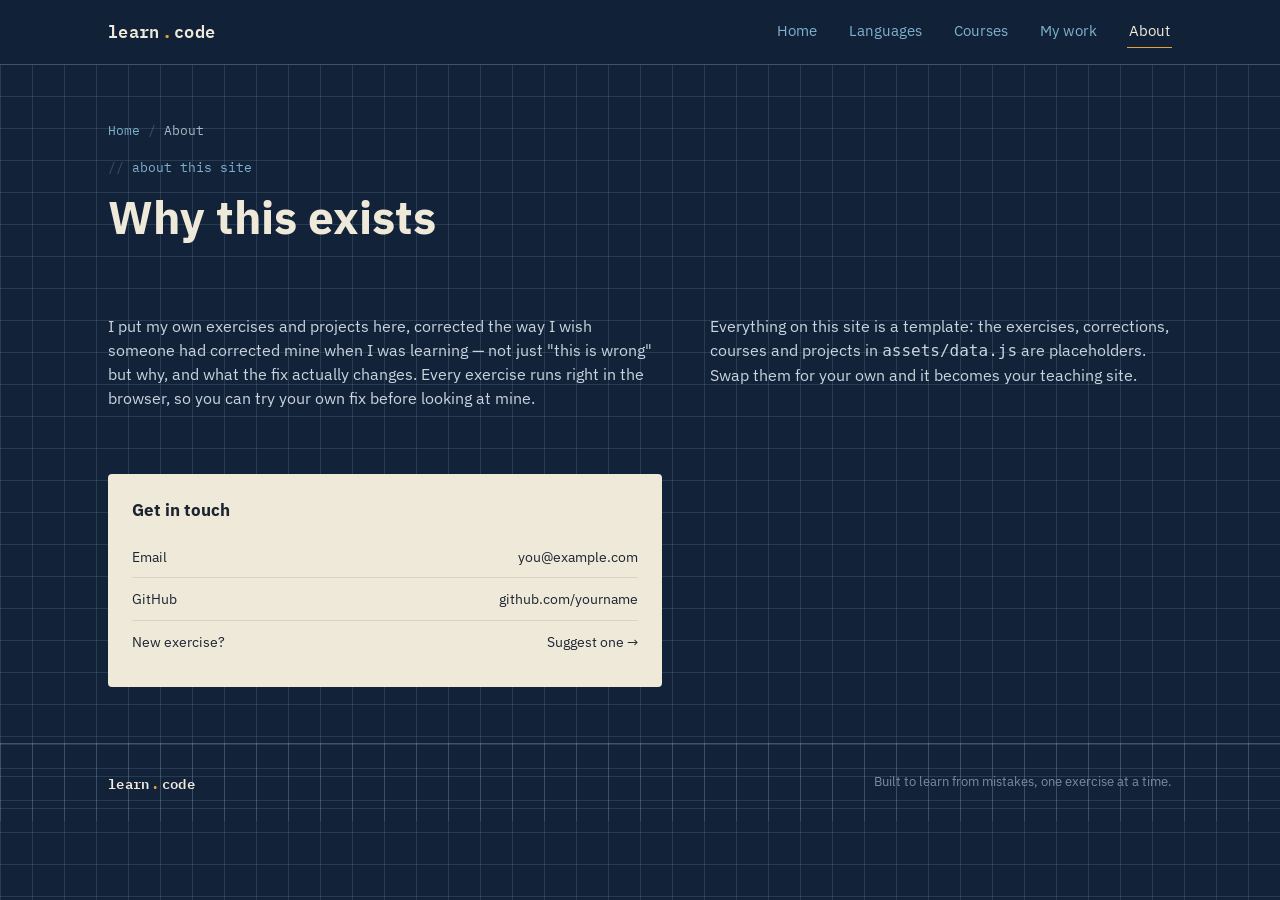
==== about.html @ c36f059e "Add files via upload" ====
<!DOCTYPE html>
<html lang="en">
<head>
<meta charset="UTF-8">
<meta name="viewport" content="width=device-width, initial-scale=1.0">
<title>About — learn.code</title>
<meta name="description" content="Why this site exists: learn to code by running exercises and reading real corrections.">
<link rel="canonical" href="https://mohamedaminerk.github.io/learn-code/about.html">
<meta property="og:type" content="website">
<meta property="og:title" content="About — learn.code">
<meta name="robots" content="index, follow">
<link rel="icon" href="assets/favicon.svg" type="image/svg+xml">
<link rel="alternate icon" href="assets/favicon.ico">
<link rel="apple-touch-icon" href="assets/apple-touch-icon.png">
<link rel="preconnect" href="https://fonts.googleapis.com">
<link rel="preconnect" href="https://fonts.gstatic.com" crossorigin>
<link href="https://fonts.googleapis.com/css2?family=IBM+Plex+Sans:ital,wght@0,400;0,500;0,600;0,700;1,400&family=IBM+Plex+Mono:wght@400;500;600&display=swap" rel="stylesheet">
<link rel="stylesheet" href="assets/style.css">
</head>
<body class="blueprint">

<header class="site">
  <div class="nav-inner">
    <a href="index.html" class="logo">learn<span class="dot">.</span>code</a>
    <button class="nav-toggle" id="navToggle" aria-expanded="false" aria-controls="navLinks">menu</button>
    <nav class="links" id="navLinks">
      <a href="index.html" data-nav="home">Home</a>
      <a href="language.html?lang=c" data-nav="languages">Languages</a>
      <a href="courses.html" data-nav="courses">Courses</a>
      <a href="work.html" data-nav="work">My work</a>
      <a href="about.html" data-nav="about">About</a>
    </nav>
  </div>
</header>

<main>
  <section class="page-head">
    <div class="wrap">
      <div class="breadcrumb"><a href="index.html">Home</a><span class="sep">/</span><span class="current">About</span></div>
      <p class="page-tag">about this site</p>
      <h1 class="page-title">Why this exists</h1>
    </div>
  </section>

  <section style="padding-top:0;">
    <div class="wrap">
      <div class="about">
        <p>I put my own exercises and projects here, corrected the way I wish someone had corrected mine when I was learning — not just "this is wrong" but why, and what the fix actually changes. Every exercise runs right in the browser, so you can try your own fix before looking at mine.</p>
        <p>Everything on this site is a template: the exercises, corrections, courses and projects in <code>assets/data.js</code> are placeholders. Swap them for your own and it becomes your teaching site.</p>

        <div class="contact-card">
          <h3>Get in touch</h3>
          <div class="contact-row"><span>Email</span><span>you@example.com</span></div>
          <div class="contact-row"><span>GitHub</span><span>github.com/yourname</span></div>
          <div class="contact-row"><span>New exercise?</span><span>Suggest one →</span></div>
        </div>
      </div>
    </div>
  </section>
</main>

<footer class="blueprint">
  <div class="wrap">
    <span class="logo">learn<span class="dot">.</span>code</span>
    <span>Built to learn from mistakes, one exercise at a time.</span>
  </div>
</footer>

<script src="assets/data.js"></script>
<script src="assets/app.js"></script>
<script>
  initNav("about");
</script>
</body>
</html>
---- assets/style.css ----
/* ============ tokens ============ */
:root{
  --blue-deep:#122238;
  --blue-panel:#16293f;
  --blue-panel-2:#1c3350;
  --grid-line: rgba(148, 189, 214, 0.16);
  --grid-line-strong: rgba(148, 189, 214, 0.32);
  --paper:#efe9da;
  --paper-dim:#e4ddc9;
  --ink:#1b2430;
  --ink-soft:#4a5568;
  --amber:#e6a13d;
  --amber-dim:#c98a2c;
  --green:#5da97a;
  --rose:#c9705f;
  --sky:#7fb2cf;
  --max-w: 1120px;
  --radius-card: 3px;
  --font-body: 'IBM Plex Sans', sans-serif;
  --font-mono: 'IBM Plex Mono', monospace;
}

*{ box-sizing:border-box; }
html{ scroll-behavior:smooth; }
@media (prefers-reduced-motion: reduce){
  html{ scroll-behavior:auto; }
  *{ animation-duration:0.001ms !important; transition-duration:0.001ms !important; }
}

body{
  margin:0;
  background:var(--blue-deep);
  color:var(--paper);
  font-family:var(--font-body);
  line-height:1.5;
  -webkit-font-smoothing:antialiased;
  min-height:100vh;
}

a{ color:inherit; }
img{ max-width:100%; display:block; }
::selection{ background:var(--amber); color:var(--blue-deep); }
:focus-visible{ outline:2px solid var(--amber); outline-offset:3px; }

.blueprint{
  background-image:
    linear-gradient(var(--grid-line) 1px, transparent 1px),
    linear-gradient(90deg, var(--grid-line) 1px, transparent 1px);
  background-size: 32px 32px;
}

.wrap{ max-width:var(--max-w); margin:0 auto; padding:0 28px; }

/* ============ nav ============ */
header.site{
  position:sticky; top:0; z-index:50;
  background:rgba(18,34,56,0.92);
  backdrop-filter: blur(6px);
  border-bottom:1px solid var(--grid-line-strong);
}
.nav-inner{
  max-width:var(--max-w); margin:0 auto; padding:16px 28px;
  display:flex; align-items:center; justify-content:space-between; gap:24px;
  position:relative;
}
.logo{
  font-family:var(--font-mono); font-weight:600; font-size:1.05rem;
  letter-spacing:0.02em; color:var(--paper); text-decoration:none;
  display:flex; align-items:baseline; gap:2px;
}
.logo .dot{ color:var(--amber); }
nav.links{ display:flex; gap:28px; }
nav.links a{
  text-decoration:none; font-size:0.94rem; color:var(--sky);
  padding:4px 2px; border-bottom:1px solid transparent;
  transition:border-color .15s ease, color .15s ease;
}
nav.links a:hover, nav.links a.current{ color:var(--paper); border-color:var(--amber); }
.nav-toggle{ display:none; }

@media (max-width:760px){
  nav.links{
    position:absolute; top:100%; left:0; right:0; flex-direction:column; gap:0;
    background:var(--blue-panel); border-bottom:1px solid var(--grid-line-strong);
    max-height:0; overflow:hidden;
  }
  nav.links.open{ max-height:400px; }
  nav.links a{ padding:14px 28px; border-bottom:1px solid var(--grid-line); }
  .nav-toggle{
    display:block; background:none; border:1px solid var(--grid-line-strong);
    color:var(--paper); font-family:var(--font-mono); font-size:0.85rem;
    padding:6px 10px; cursor:pointer; border-radius:2px;
  }
}

/* ============ page header ============ */
.page-head{ padding:56px 0 40px; }
.page-tag{ font-family:var(--font-mono); font-size:0.82rem; color:var(--sky); margin:0 0 14px; }
.page-tag::before{ content:"// "; color:var(--grid-line-strong); }
h1.page-title{ font-size:clamp(2rem, 4.4vw, 2.9rem); font-weight:700; line-height:1.1; margin:0 0 16px; color:var(--paper); }
.page-sub{ font-size:1.02rem; color:#c9d4de; max-width:60ch; margin:0; }

.breadcrumb{
  font-family:var(--font-mono); font-size:0.8rem; color:var(--sky);
  display:flex; gap:8px; align-items:center; margin-bottom:18px;
}
.breadcrumb a{ text-decoration:none; color:var(--sky); }
.breadcrumb a:hover{ text-decoration:underline; }
.breadcrumb span.sep{ color:var(--grid-line-strong); }
.breadcrumb span.current{ color:#a9b8c6; }

section{ padding:56px 0; }
.section-head{
  display:flex; align-items:flex-end; justify-content:space-between;
  gap:24px; margin-bottom:34px; flex-wrap:wrap;
}
h2.section-title{ font-size:clamp(1.5rem, 3vw, 1.9rem); font-weight:700; margin:0; color:var(--paper); }
.section-desc{ color:#a9b8c6; max-width:50ch; margin:8px 0 0; font-size:0.96rem; }
.section-index{ font-family:var(--font-mono); font-size:0.8rem; color:var(--sky); }

/* ============ buttons ============ */
.btn{
  font-family:var(--font-body); font-weight:600; font-size:0.95rem;
  padding:12px 22px; border-radius:2px; text-decoration:none; display:inline-block;
  border:1px solid transparent; cursor:pointer;
  transition:transform .12s ease, background .15s ease, border-color .15s ease;
}
.btn:hover{ transform:translateY(-1px); }
.btn-primary{ background:var(--amber); color:var(--blue-deep); }
.btn-primary:hover{ background:#f0ad4d; }
.btn-ghost{ background:transparent; color:var(--paper); border-color:var(--grid-line-strong); }
.btn-ghost:hover{ border-color:var(--sky); }
.btn-sm{ padding:8px 14px; font-size:0.85rem; }
.btn[disabled]{ opacity:0.55; cursor:not-allowed; transform:none; }

/* ============ language cards (home) ============ */
.lang-grid{ display:grid; grid-template-columns:repeat(3, 1fr); gap:20px; }
@media (max-width:820px){ .lang-grid{ grid-template-columns:1fr; } }
.lang-card{
  background:var(--paper); color:var(--ink); border-radius:var(--radius-card);
  padding:26px 24px 22px; position:relative; border-top:4px solid var(--c-accent, var(--amber));
  transition:transform .15s ease, box-shadow .15s ease;
  text-decoration:none; display:block; cursor:pointer;
}
.lang-card:hover{ transform:translateY(-3px); box-shadow:0 14px 30px -18px rgba(0,0,0,0.55); }
.lang-card[data-lang="c"]{ --c-accent:#7fa7c9; }
.lang-card[data-lang="java"]{ --c-accent:var(--rose); }
.lang-card[data-lang="python"]{ --c-accent:var(--green); }
.lang-name{ font-size:1.3rem; font-weight:700; margin:0 0 6px; color:var(--ink); }
.lang-desc{ font-size:0.92rem; color:var(--ink-soft); margin:0 0 18px; min-height:3.2em; }
.lang-stats{ display:flex; gap:18px; font-family:var(--font-mono); font-size:0.78rem; color:var(--ink-soft); margin-bottom:18px; }
.lang-stats b{ color:var(--ink); display:block; font-size:1.05rem; font-family:var(--font-body); }
.lang-btn{
  font-family:var(--font-mono); font-size:0.82rem; font-weight:500; background:none;
  border:1px solid rgba(27,36,48,0.25); color:var(--ink); padding:8px 14px; border-radius:2px;
}

/* ============ demo card (home hero) ============ */
.demo-card{ background:var(--blue-panel); border:1px solid var(--grid-line-strong); border-radius:4px; max-width:560px; overflow:hidden; }
.demo-bar{ display:flex; align-items:center; gap:8px; padding:9px 14px; background:var(--blue-panel-2); border-bottom:1px solid var(--grid-line-strong); font-family:var(--font-mono); font-size:0.78rem; color:#9fb4c4; }
.demo-bar .puck{ width:9px; height:9px; border-radius:50%; background:#39506a; }
.demo-body{ padding:16px 18px; font-family:var(--font-mono); font-size:0.86rem; }
.demo-body pre{ margin:0; white-space:pre-wrap; }
.line-bad{ color:var(--rose); } .line-bad::before{ content:"- "; }
.line-good{ color:var(--green); } .line-good::before{ content:"+ "; }
.line-note{ color:#7c8ba0; }
.hero-cta{ display:flex; gap:14px; flex-wrap:wrap; margin:28px 0 48px; }

/* ============ filter pills ============ */
.filter-bar{ display:flex; gap:10px; margin-bottom:26px; flex-wrap:wrap; }
.filter-pill{
  font-family:var(--font-mono); font-size:0.82rem; background:transparent; color:#a9b8c6;
  border:1px solid var(--grid-line-strong); padding:8px 16px; border-radius:20px; cursor:pointer;
  text-decoration:none;
}
.filter-pill:hover{ border-color:var(--sky); color:var(--paper); }
.filter-pill.active{ background:var(--amber); color:var(--blue-deep); border-color:var(--amber); }

/* ============ exercise list cards (language page) ============ */
.exercise-list{ display:flex; flex-direction:column; gap:12px; }
.exercise-row{
  background:var(--paper); color:var(--ink); border-radius:var(--radius-card);
  padding:18px 22px; display:flex; align-items:center; justify-content:space-between;
  gap:16px; flex-wrap:wrap; text-decoration:none;
  transition:transform .12s ease;
}
.exercise-row:hover{ transform:translateX(4px); }
.ex-left{ display:flex; align-items:center; gap:14px; flex-wrap:wrap; }
.ex-title{ font-weight:600; font-size:1.02rem; color:var(--ink); }
.badge{ font-family:var(--font-mono); font-size:0.72rem; font-weight:500; padding:3px 9px; border-radius:20px; text-transform:lowercase; }
.badge-lang{ background:rgba(27,36,48,0.08); color:var(--ink-soft); }
.badge-beginner{ background:rgba(93,169,122,0.18); color:#2f6b47; }
.badge-intermediate{ background:rgba(230,161,61,0.2); color:#8a5c14; }
.badge-advanced{ background:rgba(201,112,95,0.2); color:#8f3d2c; }
.ex-arrow{ font-family:var(--font-mono); font-size:0.85rem; color:var(--ink-soft); }

/* ============ courses ============ */
.course-grid{ display:grid; grid-template-columns:repeat(3,1fr); gap:20px; }
@media (max-width:820px){ .course-grid{ grid-template-columns:1fr; } }
.course-card{ border:1px solid var(--grid-line-strong); border-radius:4px; padding:24px; }
.course-lang{ font-family:var(--font-mono); font-size:0.78rem; color:var(--sky); }
.course-title{ font-size:1.12rem; font-weight:700; margin:8px 0 18px; }
.module-list{ list-style:none; margin:0; padding:0; }
.module-list li{ display:flex; gap:12px; align-items:flex-start; padding:10px 0; border-top:1px solid var(--grid-line); font-size:0.9rem; color:#c9d4de; }
.module-list li:first-child{ border-top:none; }
.module-num{ font-family:var(--font-mono); color:var(--amber); font-size:0.82rem; flex:none; width:1.6em; }

/* ============ work grid ============ */
.work-grid{ display:grid; grid-template-columns:repeat(2,1fr); gap:20px; }
@media (max-width:820px){ .work-grid{ grid-template-columns:1fr; } }
.work-card{ background:var(--blue-panel); border:1px solid var(--grid-line-strong); border-radius:4px; padding:24px; display:flex; flex-direction:column; gap:14px; }
.work-top{ display:flex; justify-content:space-between; align-items:flex-start; gap:12px; }
.work-title{ font-size:1.08rem; font-weight:700; margin:0; }
.work-tags{ display:flex; gap:6px; flex-wrap:wrap; }
.tag{ font-family:var(--font-mono); font-size:0.72rem; color:#9fb4c4; border:1px solid var(--grid-line-strong); padding:2px 8px; border-radius:20px; }
.work-desc{ font-size:0.92rem; color:#b7c4d0; margin:0; }
.work-link{ font-family:var(--font-mono); font-size:0.82rem; color:var(--amber); text-decoration:none; align-self:flex-start; }
.work-link:hover{ text-decoration:underline; }

/* ============ exercise / codespace page ============ */
.ex-meta{ display:flex; gap:10px; align-items:center; margin-bottom:14px; flex-wrap:wrap; }
.ex-layout{ display:grid; grid-template-columns:1fr 1fr; gap:22px; align-items:start; }
@media (max-width:980px){ .ex-layout{ grid-template-columns:1fr; } }

.prompt-card{ background:var(--paper); color:var(--ink); border-radius:4px; padding:22px 24px; }
.prompt-card h3{ margin:0 0 10px; font-size:1rem; }
.prompt-card p{ font-size:0.94rem; color:var(--ink-soft); margin:0 0 12px; }
.prompt-card code{ background:rgba(27,36,48,0.07); padding:1px 5px; border-radius:3px; font-family:var(--font-mono); font-size:0.88em; }

.editor-card{ background:var(--blue-panel); border:1px solid var(--grid-line-strong); border-radius:4px; overflow:hidden; }
.editor-bar{ display:flex; align-items:center; justify-content:space-between; gap:10px; padding:10px 14px; background:var(--blue-panel-2); border-bottom:1px solid var(--grid-line-strong); }
.editor-bar .filename{ font-family:var(--font-mono); font-size:0.8rem; color:#9fb4c4; }
.editor-actions{ display:flex; gap:8px; }
.CodeMirror{ height:340px; font-family:var(--font-mono); font-size:0.86rem; background:var(--blue-deep) !important; color:#dbe6ee !important; }
.CodeMirror-gutters{ background:var(--blue-panel-2) !important; border-right:1px solid var(--grid-line) !important; }
.CodeMirror-linenumber{ color:#4a637c !important; }
.cm-keyword{ color:var(--sky) !important; }
.cm-comment{ color:#5f7891 !important; }
.cm-string{ color:var(--amber) !important; }
.cm-number{ color:#c9a5e0 !important; }

.output-card{ background:var(--blue-panel); border:1px solid var(--grid-line-strong); border-radius:4px; margin-top:16px; }
.output-bar{ display:flex; align-items:center; justify-content:space-between; padding:10px 14px; background:var(--blue-panel-2); border-bottom:1px solid var(--grid-line-strong); font-family:var(--font-mono); font-size:0.8rem; color:#9fb4c4; }
.output-body{ padding:16px 18px; font-family:var(--font-mono); font-size:0.84rem; white-space:pre-wrap; word-break:break-word; min-height:60px; color:#dbe6ee; }
.output-body.empty{ color:#5f7891; }
.output-body.err{ color:var(--rose); }

.result-banner{ display:flex; align-items:center; gap:10px; padding:12px 16px; font-family:var(--font-mono); font-size:0.85rem; border-top:1px solid var(--grid-line); }
.result-banner.pass{ color:var(--green); }
.result-banner.fail{ color:var(--rose); }
.result-banner.idle{ color:#7c8ba0; }

.correction-toggle{ margin-top:22px; }
.correction-panel{ background:var(--paper); color:var(--ink); border-radius:4px; padding:22px 24px; margin-top:14px; }
.correction-panel[hidden]{ display:none; }
.correction-label{ display:inline-flex; align-items:center; gap:6px; font-family:var(--font-mono); font-size:0.78rem; color:var(--green); margin:0 0 10px; }
.correction-label::before{ content:"✓"; }
.code-block{ background:var(--blue-deep); color:#dbe6ee; font-family:var(--font-mono); font-size:0.82rem; padding:16px 18px; border-radius:3px; overflow-x:auto; margin:10px 0; line-height:1.6; white-space:pre; }
.ex-note{ font-size:0.9rem; color:var(--ink-soft); margin-top:12px; border-left:2px solid var(--amber-dim); padding-left:12px; }
.piston-note{ font-size:0.78rem; color:#6f8298; margin-top:10px; font-family:var(--font-mono); }

.ex-nextprev{ display:flex; justify-content:space-between; margin-top:32px; gap:14px; flex-wrap:wrap; }

/* ============ about ============ */
.about{ display:grid; grid-template-columns:1.2fr 1fr; gap:48px; align-items:start; }
@media (max-width:820px){ .about{ grid-template-columns:1fr; } }
.about p{ color:#c9d4de; font-size:1rem; max-width:56ch; }
.contact-card{ background:var(--paper); color:var(--ink); border-radius:4px; padding:24px; }
.contact-card h3{ margin:0 0 12px; font-size:1.05rem; }
.contact-row{ display:flex; justify-content:space-between; padding:10px 0; border-top:1px solid rgba(27,36,48,0.1); font-size:0.9rem; }
.contact-row:first-of-type{ border-top:none; }

footer{ border-top:1px solid var(--grid-line-strong); padding:28px 0; font-size:0.82rem; color:#7c8ba0; }
footer .wrap{ display:flex; justify-content:space-between; flex-wrap:wrap; gap:10px; }
footer .logo{ font-size:0.9rem; }

.spinner{
  display:inline-block; width:13px; height:13px; border-radius:50%;
  border:2px solid rgba(230,161,61,0.3); border-top-color:var(--amber);
  animation:spin .7s linear infinite;
}
@keyframes spin{ to{ transform:rotate(360deg); } }
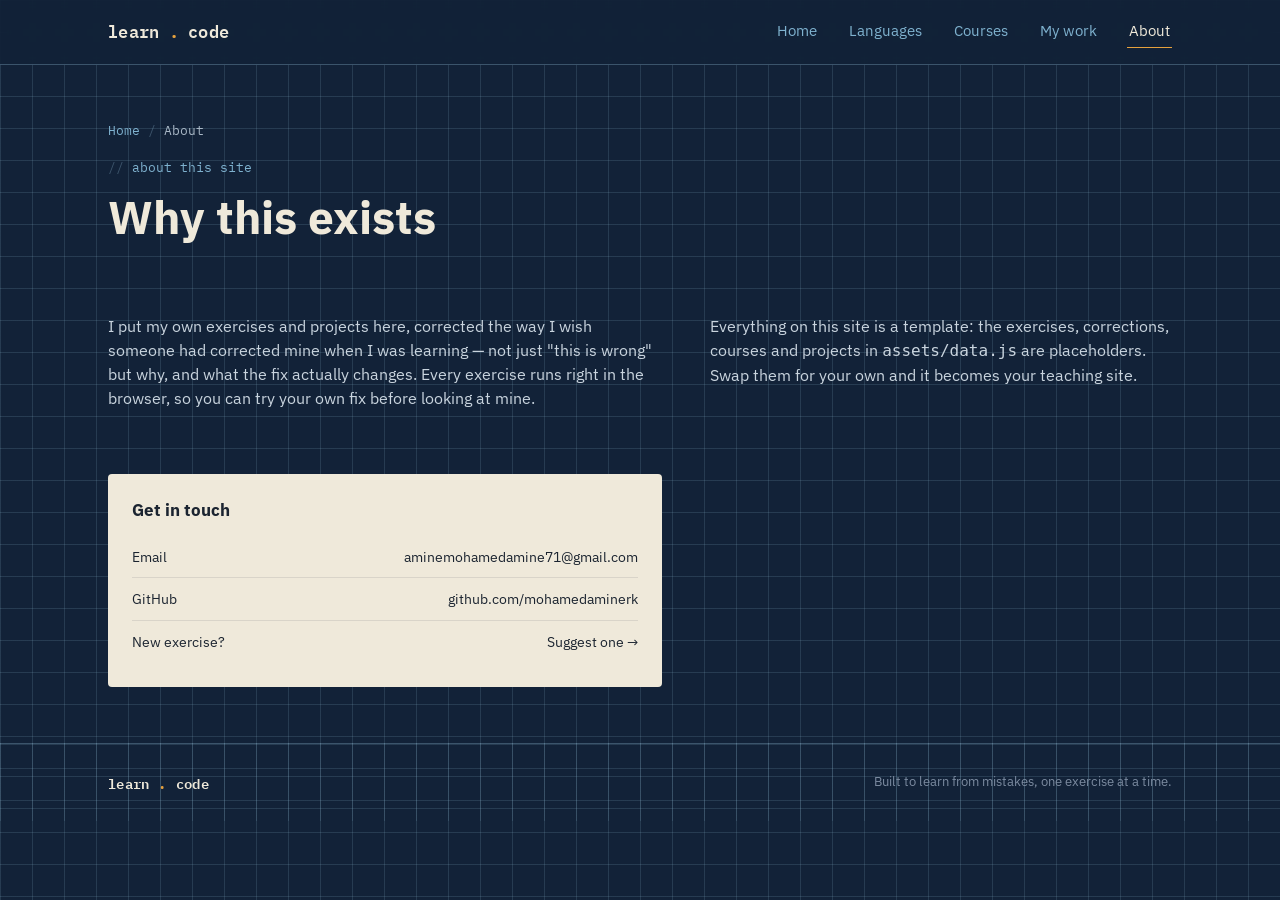
==== commit 2cf8b506: "Update contact information in about.html" ====
--- a/about.html
+++ b/about.html
@@ -50,8 +50,8 @@
 
         <div class="contact-card">
           <h3>Get in touch</h3>
-          <div class="contact-row"><span>Email</span><span>you@example.com</span></div>
-          <div class="contact-row"><span>GitHub</span><span>github.com/yourname</span></div>
+          <div class="contact-row"><span>Email</span><span>aminemohamedamine71@gmail.com</span></div>
+          <div class="contact-row"><span>GitHub</span><span>github.com/mohamedaminerk</span></div>
           <div class="contact-row"><span>New exercise?</span><span>Suggest one →</span></div>
         </div>
       </div>
--- a/assets/style.css
+++ b/assets/style.css
@@ -66,9 +66,10 @@
 .logo{
   font-family:var(--font-mono); font-weight:600; font-size:1.05rem;
   letter-spacing:0.02em; color:var(--paper); text-decoration:none;
-  display:flex; align-items:baseline; gap:2px;
+  display:flex; align-items:center; gap:9px;
 }
 .logo .dot{ color:var(--amber); }
+.logo-mark{ width:24px; height:24px; border-radius:6px; flex:none; display:block; }
 nav.links{ display:flex; gap:28px; }
 nav.links a{
   text-decoration:none; font-size:0.94rem; color:var(--sky);
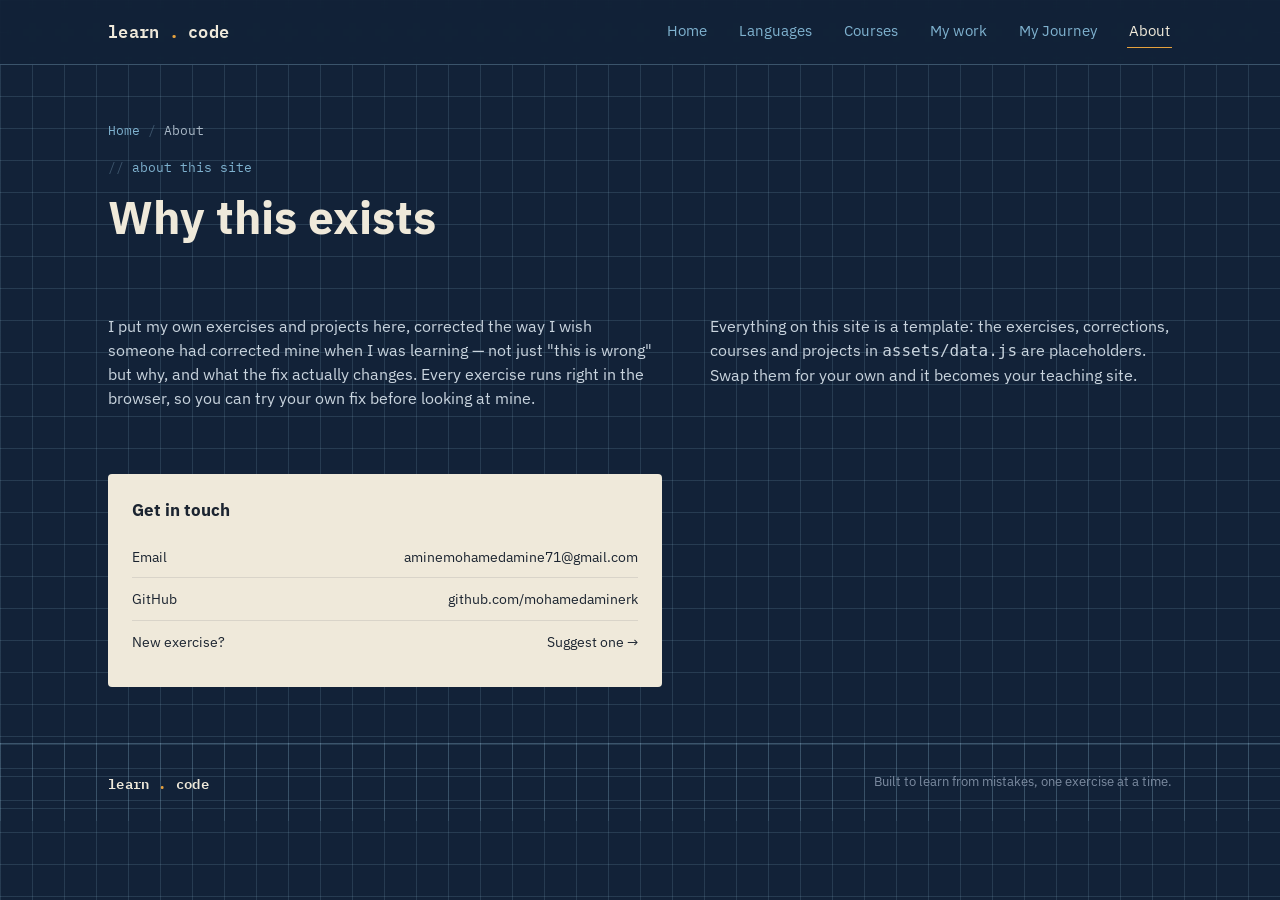
==== commit 7e96eed6: "Add 'My Journey' link to navigation" ====
--- a/about.html
+++ b/about.html
@@ -28,6 +28,7 @@
       <a href="language.html?lang=c" data-nav="languages">Languages</a>
       <a href="courses.html" data-nav="courses">Courses</a>
       <a href="work.html" data-nav="work">My work</a>
+      <a href="journey.html" data-nav="journey">My Journey</a>
       <a href="about.html" data-nav="about">About</a>
     </nav>
   </div>
--- a/assets/style.css
+++ b/assets/style.css
@@ -135,8 +135,9 @@
 .btn[disabled]{ opacity:0.55; cursor:not-allowed; transform:none; }
 
 /* ============ language cards (home) ============ */
-.lang-grid{ display:grid; grid-template-columns:repeat(3, 1fr); gap:20px; }
-@media (max-width:820px){ .lang-grid{ grid-template-columns:1fr; } }
+.lang-grid{ display:grid; grid-template-columns:repeat(4, 1fr); gap:20px; }
+@media (max-width:980px){ .lang-grid{ grid-template-columns:repeat(2, 1fr); } }
+@media (max-width:560px){ .lang-grid{ grid-template-columns:1fr; } }
 .lang-card{
   background:var(--paper); color:var(--ink); border-radius:var(--radius-card);
   padding:26px 24px 22px; position:relative; border-top:4px solid var(--c-accent, var(--amber));
@@ -147,6 +148,7 @@
 .lang-card[data-lang="c"]{ --c-accent:#7fa7c9; }
 .lang-card[data-lang="java"]{ --c-accent:var(--rose); }
 .lang-card[data-lang="python"]{ --c-accent:var(--green); }
+.lang-card[data-lang="linux"]{ --c-accent:#9b8cc9; }
 .lang-name{ font-size:1.3rem; font-weight:700; margin:0 0 6px; color:var(--ink); }
 .lang-desc{ font-size:0.92rem; color:var(--ink-soft); margin:0 0 18px; min-height:3.2em; }
 .lang-stats{ display:flex; gap:18px; font-family:var(--font-mono); font-size:0.78rem; color:var(--ink-soft); margin-bottom:18px; }
@@ -196,8 +198,9 @@
 .ex-arrow{ font-family:var(--font-mono); font-size:0.85rem; color:var(--ink-soft); }
 
 /* ============ courses ============ */
-.course-grid{ display:grid; grid-template-columns:repeat(3,1fr); gap:20px; }
-@media (max-width:820px){ .course-grid{ grid-template-columns:1fr; } }
+.course-grid{ display:grid; grid-template-columns:repeat(4,1fr); gap:20px; }
+@media (max-width:980px){ .course-grid{ grid-template-columns:repeat(2, 1fr); } }
+@media (max-width:560px){ .course-grid{ grid-template-columns:1fr; } }
 .course-card{ border:1px solid var(--grid-line-strong); border-radius:4px; padding:24px; }
 .course-lang{ font-family:var(--font-mono); font-size:0.78rem; color:var(--sky); }
 .course-title{ font-size:1.12rem; font-weight:700; margin:8px 0 18px; }
@@ -281,3 +284,223 @@
   animation:spin .7s linear infinite;
 }
 @keyframes spin{ to{ transform:rotate(360deg); } }
+/* =========================
+   MY JOURNEY (Blueprint Theme)
+   ========================= */
+
+.journey-education {
+  display: flex;
+  align-items: center;
+  gap: 36px;
+  padding: 30px;
+  border: 1px solid var(--grid-line-strong);
+  background: var(--blue-panel);
+  border-radius: 4px;
+  color: var(--paper);
+}
+
+.education-logo {
+  width: 140px;
+  min-width: 140px;
+  height: 140px;
+  display: flex;
+  align-items: center;
+  justify-content: center;
+  background: var(--blue-panel-2);
+  border-radius: 4px;
+  border: 1px solid var(--grid-line-strong);
+}
+
+.education-logo img {
+  width: 110px;
+  height: 110px;
+  object-fit: contain;
+  display: block;
+}
+
+.education-content {
+  flex: 1;
+}
+
+.education-content h3 {
+  font-size: 1.15rem;
+  font-weight: 700;
+  margin: 6px 0 4px;
+  color: #ffffff;
+}
+
+.education-content p {
+  color: #b7c4d0;
+  font-size: 0.94rem;
+  margin: 0;
+}
+
+.education-field {
+  font-family: var(--font-mono);
+  font-size: 0.85rem;
+  margin-bottom: 12px !important;
+  color: var(--sky);
+}
+
+
+/* SKILLS GRID (Matching lang-grid & work-grid standards) */
+
+.journey-skills {
+  display: grid;
+  grid-template-columns: repeat(3, 1fr);
+  gap: 20px;
+}
+
+.journey-skill-card {
+  background: var(--blue-panel);
+  border: 1px solid var(--grid-line-strong);
+  border-radius: 4px;
+  padding: 24px;
+  display: flex;
+  flex-direction: column;
+  gap: 12px;
+}
+
+.journey-skill-card h3 {
+  font-size: 1.08rem;
+  font-weight: 700;
+  margin: 0;
+  color: #ffffff;
+}
+
+
+/* CERTIFICATES GRID */
+
+.journey-certificates {
+  display: grid;
+  grid-template-columns: repeat(3, 1fr);
+  gap: 20px;
+}
+
+.journey-certificate {
+  background: var(--blue-panel);
+  border: 1px solid var(--grid-line-strong);
+  border-radius: 4px;
+  overflow: hidden;
+  display: flex;
+  flex-direction: column;
+}
+
+.certificate-document {
+  width: 100%;
+  height: 260px;
+  background: var(--blue-deep);
+  overflow: hidden;
+  border-bottom: 1px solid var(--grid-line-strong);
+}
+
+.certificate-document iframe {
+  width: 100%;
+  height: 100%;
+  border: 0;
+  display: block;
+  pointer-events: none; /* Prevents iframe scroll lock issues while browsing */
+}
+
+.certificate-content {
+  padding: 20px;
+  display: flex;
+  flex-direction: column;
+  flex: 1;
+}
+
+.certificate-content h3 {
+  font-size: 1.05rem;
+  font-weight: 700;
+  margin: 6px 0 8px;
+  color: #ffffff;
+}
+
+.certificate-content p {
+  font-size: 0.9rem;
+  color: #b7c4d0;
+  margin: 0 0 16px;
+  flex: 1;
+  line-height: 1.5;
+}
+
+
+/* EXPERIENCE & PROJECTS (Matching work-grid style) */
+
+.journey-projects {
+  display: flex;
+  flex-direction: column;
+  gap: 20px;
+}
+
+.journey-project {
+  background: var(--blue-panel);
+  border: 1px solid var(--grid-line-strong);
+  border-radius: 4px;
+  padding: 24px;
+  display: grid;
+  grid-template-columns: 60px 1fr;
+  gap: 24px;
+  align-items: start;
+}
+
+.journey-project-number {
+  font-family: var(--font-mono);
+  font-size: 1.25rem;
+  font-weight: 600;
+  color: var(--amber);
+  padding-top: 2px;
+}
+
+.journey-project-content h3 {
+  font-size: 1.1rem;
+  font-weight: 700;
+  margin: 6px 0 10px;
+  color: #ffffff;
+}
+
+.journey-project-content p {
+  font-size: 0.92rem;
+  color: #b7c4d0;
+  line-height: 1.6;
+  margin: 0 0 16px;
+}
+
+
+/* RESPONSIVE BREAKPOINTS */
+
+@media (max-width: 980px) {
+  .journey-certificates,
+  .journey-skills {
+    grid-template-columns: repeat(2, 1fr);
+  }
+}
+
+@media (max-width: 760px) {
+  .journey-certificates,
+  .journey-skills {
+    grid-template-columns: 1fr;
+  }
+  .journey-education {
+    flex-direction: column;
+    align-items: flex-start;
+    gap: 20px;
+    padding: 24px;
+  }
+  .education-logo {
+    width: 100%;
+    height: 120px;
+  }
+  .education-logo img {
+    width: 90px;
+    height: 90px;
+  }
+  .journey-project {
+    grid-template-columns: 1fr;
+    gap: 12px;
+    padding: 20px;
+  }
+  .journey-project-number {
+    font-size: 0.9rem;
+  }
+}
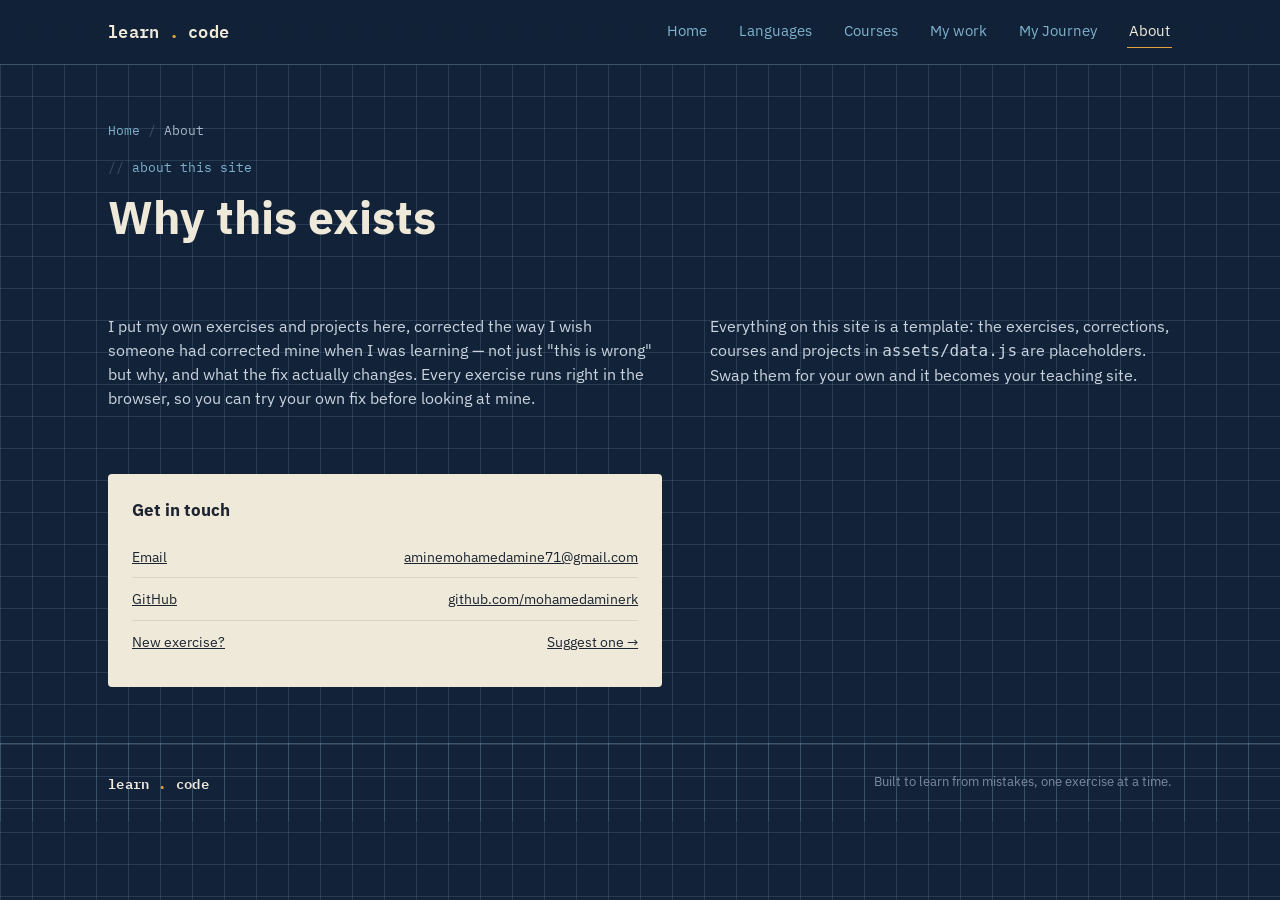
==== commit cda52db1: "Update contact section with links and improved layout" ====
--- a/about.html
+++ b/about.html
@@ -50,11 +50,20 @@
         <p>Everything on this site is a template: the exercises, corrections, courses and projects in <code>assets/data.js</code> are placeholders. Swap them for your own and it becomes your teaching site.</p>
 
         <div class="contact-card">
-          <h3>Get in touch</h3>
-          <div class="contact-row"><span>Email</span><span>aminemohamedamine71@gmail.com</span></div>
-          <div class="contact-row"><span>GitHub</span><span>github.com/mohamedaminerk</span></div>
-          <div class="contact-row"><span>New exercise?</span><span>Suggest one →</span></div>
-        </div>
+  <h3>Get in touch</h3>
+  <a href="mailto:aminemohamedamine71@gmail.com" class="contact-row">
+    <span class="contact-label-type">Email</span>
+    <span class="contact-value">aminemohamedamine71@gmail.com</span>
+  </a>
+  <a href="https://github.com/mohamedaminerk" target="_blank" rel="noopener noreferrer" class="contact-row">
+    <span class="contact-label-type">GitHub</span>
+    <span class="contact-value">github.com/mohamedaminerk</span>
+  </a>
+  <a href="mailto:aminemohamedamine71@gmail.com?subject=New%20exercise%20suggestion" class="contact-row">
+    <span class="contact-label-type">New exercise?</span>
+    <span class="contact-value">Suggest one &rarr;</span>
+  </a>
+</div>
       </div>
     </div>
   </section>
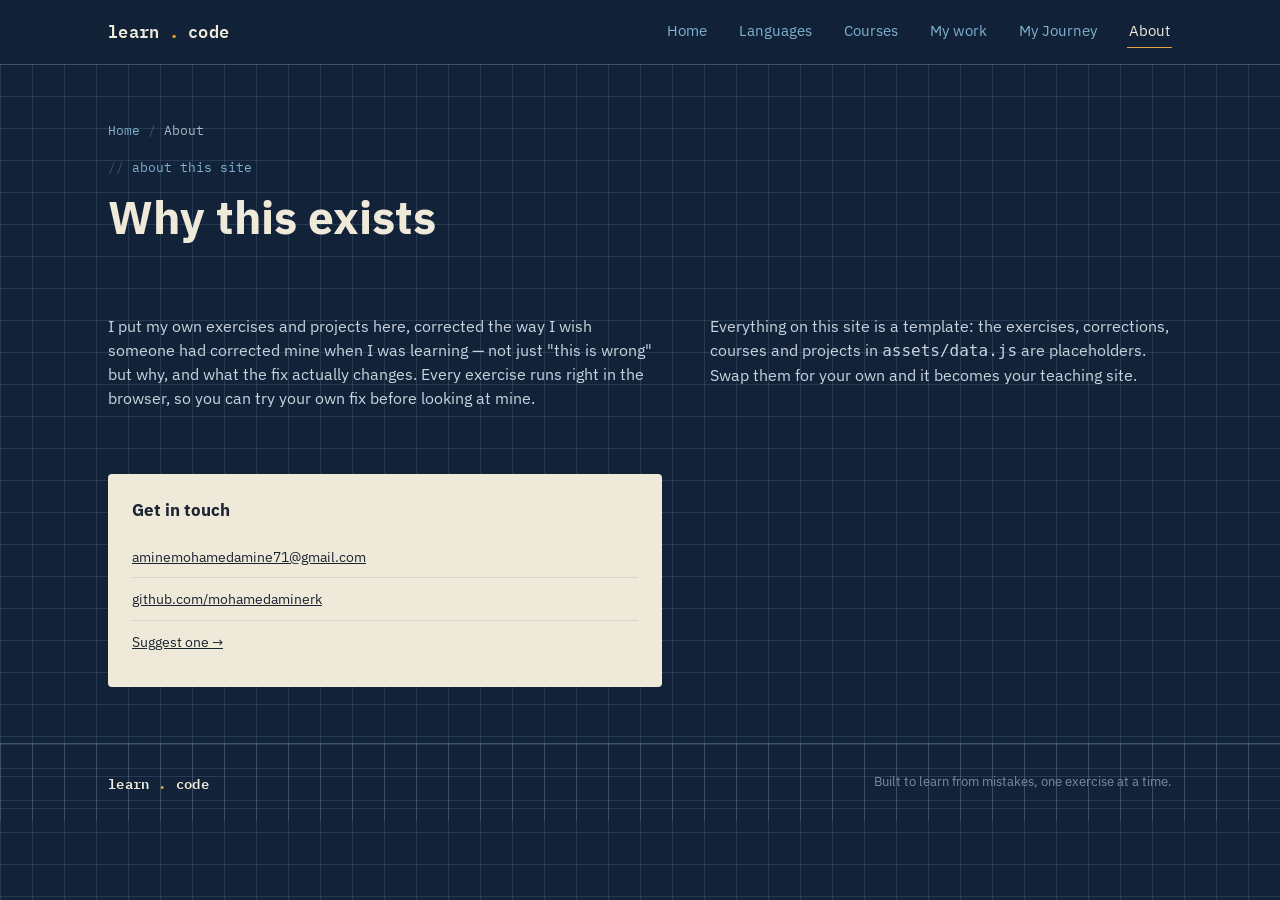
==== commit 88fb8fdf: "Update about.html" ====
--- a/about.html
+++ b/about.html
@@ -49,18 +49,15 @@
         <p>I put my own exercises and projects here, corrected the way I wish someone had corrected mine when I was learning — not just "this is wrong" but why, and what the fix actually changes. Every exercise runs right in the browser, so you can try your own fix before looking at mine.</p>
         <p>Everything on this site is a template: the exercises, corrections, courses and projects in <code>assets/data.js</code> are placeholders. Swap them for your own and it becomes your teaching site.</p>
 
-        <div class="contact-card">
+       <div class="contact-card">
   <h3>Get in touch</h3>
-  <a href="mailto:aminemohamedamine71@gmail.com" class="contact-row">
-    <span class="contact-label-type">Email</span>
+  <a href="mailto:aminemohamedamine71@gmail.com" class="contact-row single-link">
     <span class="contact-value">aminemohamedamine71@gmail.com</span>
   </a>
-  <a href="https://github.com/mohamedaminerk" target="_blank" rel="noopener noreferrer" class="contact-row">
-    <span class="contact-label-type">GitHub</span>
+  <a href="https://github.com/mohamedaminerk" target="_blank" rel="noopener noreferrer" class="contact-row single-link">
     <span class="contact-value">github.com/mohamedaminerk</span>
   </a>
-  <a href="mailto:aminemohamedamine71@gmail.com?subject=New%20exercise%20suggestion" class="contact-row">
-    <span class="contact-label-type">New exercise?</span>
+  <a href="mailto:aminemohamedamine71@gmail.com?subject=New%20exercise%20suggestion" class="contact-row single-link">
     <span class="contact-value">Suggest one &rarr;</span>
   </a>
 </div>
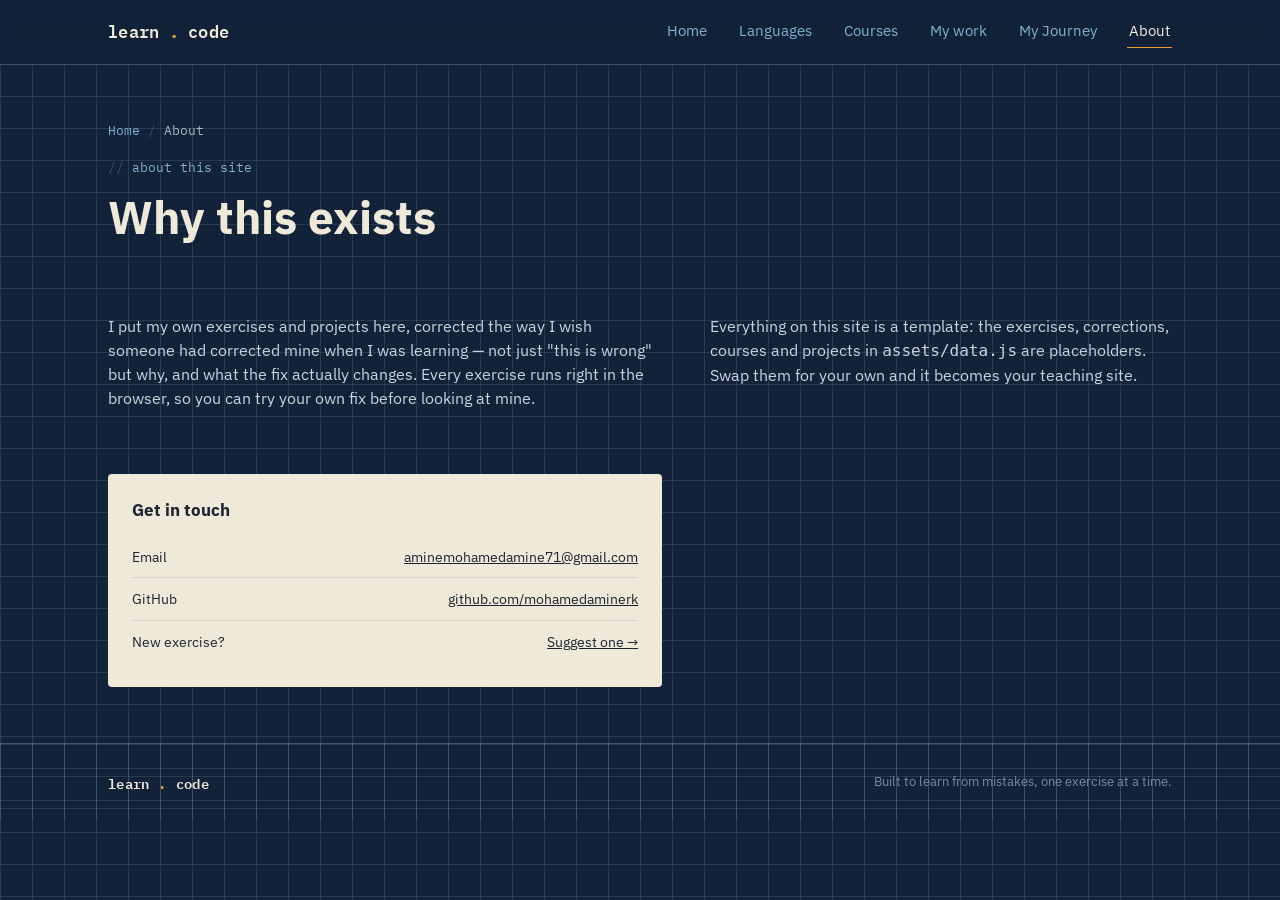
==== commit a3375030: "Update about.html" ====
--- a/about.html
+++ b/about.html
@@ -51,15 +51,18 @@
 
        <div class="contact-card">
   <h3>Get in touch</h3>
-  <a href="mailto:aminemohamedamine71@gmail.com" class="contact-row single-link">
-    <span class="contact-value">aminemohamedamine71@gmail.com</span>
-  </a>
-  <a href="https://github.com/mohamedaminerk" target="_blank" rel="noopener noreferrer" class="contact-row single-link">
-    <span class="contact-value">github.com/mohamedaminerk</span>
-  </a>
-  <a href="mailto:aminemohamedamine71@gmail.com?subject=New%20exercise%20suggestion" class="contact-row single-link">
-    <span class="contact-value">Suggest one &rarr;</span>
-  </a>
+  <div class="contact-row">
+    <span class="contact-label-type">Email</span>
+    <a href="mailto:aminemohamedamine71@gmail.com" class="contact-value">aminemohamedamine71@gmail.com</a>
+  </div>
+  <div class="contact-row">
+    <span class="contact-label-type">GitHub</span>
+    <a href="https://github.com/mohamedaminerk" target="_blank" rel="noopener noreferrer" class="contact-value">github.com/mohamedaminerk</a>
+  </div>
+  <div class="contact-row">
+    <span class="contact-label-type">New exercise?</span>
+    <a href="mailto:aminemohamedamine71@gmail.com?subject=New%20exercise%20suggestion" class="contact-value">Suggest one &rarr;</a>
+  </div>
 </div>
       </div>
     </div>
